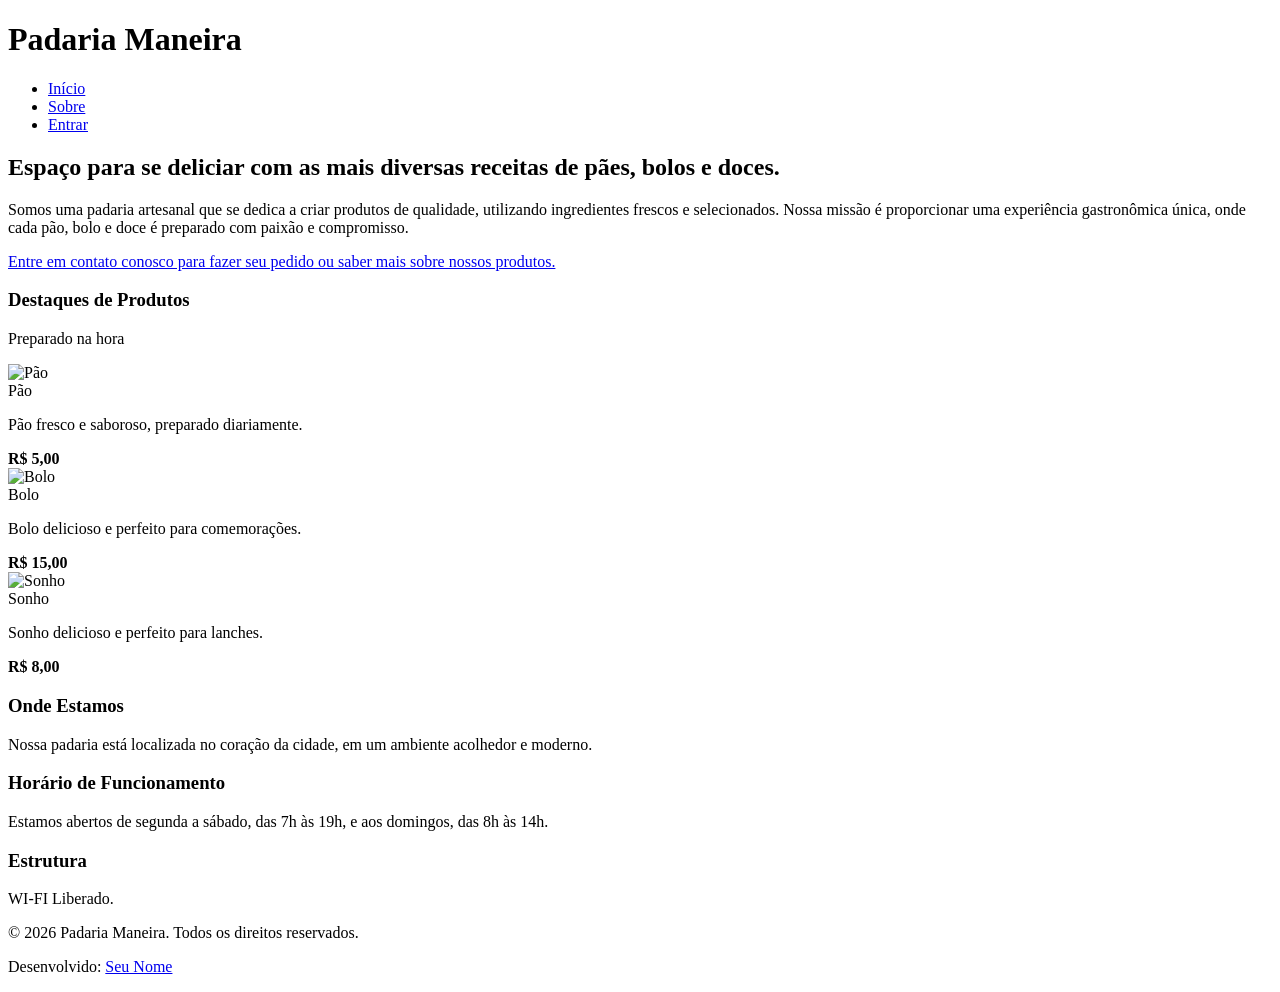
==== index.html @ 3a46fcca "git init" ====
<!DOCTYPE html>
<html lang="pt-BR">
<head>
    <meta charset="UTF-8">
    <meta name="viewport" content="width=device-width, initial-scale=1.0">
    <title>Padaria Maneira</title>
    <link rel="stylesheet" href="style.css">
</head>
<body>

    <header>
        <h1>Padaria Maneira</h1>

        <nav>
            <ul class="menu-navegacao">
                <li><a href="index.html" class="link-inicial">Início</a></li>
                <li><a href="#">Sobre</a></li>
                <li><a href="login.html" class="link-login">Entrar</a></li>
            </ul>
        </nav>
    </header>

    <main class="conteudo">
        <section class="secao-principal">
            <h2>Espaço para se deliciar com as mais diversas receitas de pães, bolos e doces.</h2>
            <p>Somos uma padaria artesanal que se dedica a criar produtos de qualidade, utilizando ingredientes frescos e selecionados.
               Nossa missão é proporcionar uma experiência gastronômica única, onde cada pão, bolo e doce é preparado com paixão e compromisso.</p>
            <a href="#">
               Entre em contato conosco para fazer seu pedido ou saber mais sobre nossos produtos.
            </a>
        </section>

        <!-- DESTAQUES GERAIS -->
        <section class="secao-catalogo">
            <div class="titulo-catalogo">
                <h3>Destaques de Produtos</h3>
                <p>Preparado na hora</p>
            </div>

            <div class="grade">
                <article class="card">
                    <img src="imgs/pao.webp" alt="Pão">
                    <div class="dados-produtos">
                        <span class="etiqueta">Pão</span>
                        <p>Pão fresco e saboroso, preparado diariamente.</p>
                        <strong>R$ 5,00</strong>
                    </div>
                </article>

                <article class="card">
                    <img src="imgs/bolo.webp" alt="Bolo">
                    <div class="dados-produtos">
                        <span class="etiqueta">Bolo</span>
                        <p>Bolo delicioso e perfeito para comemorações.</p>
                        <strong>R$ 15,00</strong>
                    </div>
                </article>

                <article class="card">
                    <img src="imgs/sonho.jpg" alt="Sonho">
                    <div class="dados-produtos">
                        <span class="etiqueta">Sonho</span>
                        <p>Sonho delicioso e perfeito para lanches.</p>
                        <strong>R$ 8,00</strong>
                    </div>
                </article>
            </div>
        </section>

        <section class="secao-info">
            <div class="bloco">
                <h3>Onde Estamos</h3>
                <p>Nossa padaria está localizada no coração da cidade, em um ambiente acolhedor e moderno.</p>
            </div>

            <div class="bloco">
                <h3>Horário de Funcionamento</h3>
                <p>Estamos abertos de segunda a sábado, das 7h às 19h, e aos domingos, das 8h às 14h.</p>
            </div>

            <div class="bloco">
                <h3>Estrutura</h3>
                <p>WI-FI Liberado.</p>
            </div>
        </section>
    </main>

    <footer>
        <p>&copy; 2026 Padaria Maneira. Todos os direitos reservados.</p>
        <p>Desenvolvido: <a href="Desenvolvimento front-end/portifolio.html" target="_blank" rel="noopener noreferrer">Seu Nome</a></p>
    </footer>

</body>
</html>
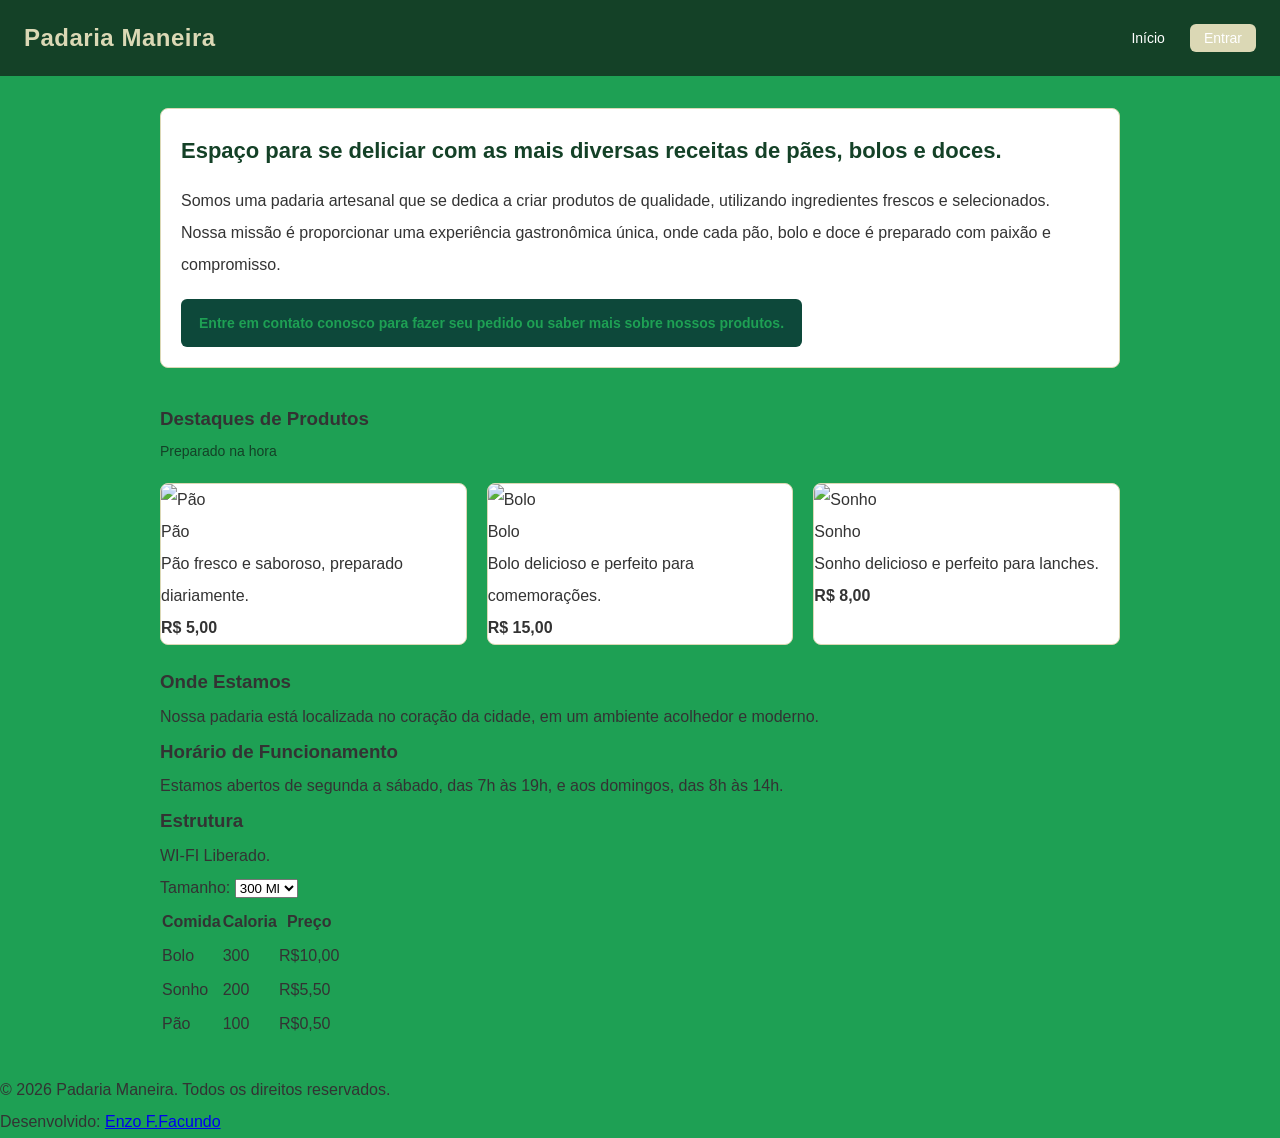
==== commit 8c36849f: "melhorias" ====
--- a/index.html
+++ b/index.html
@@ -9,12 +9,13 @@
 <body>
 
     <header>
-        <h1>Padaria Maneira</h1>
+        <div class="logo">
+            <h1>Padaria Maneira</h1>
+        </div>
 
         <nav>
             <ul class="menu-navegacao">
                 <li><a href="index.html" class="link-inicial">Início</a></li>
-                <li><a href="#">Sobre</a></li>
                 <li><a href="login.html" class="link-login">Entrar</a></li>
             </ul>
         </nav>
@@ -83,12 +84,54 @@
                 <p>WI-FI Liberado.</p>
             </div>
         </section>
-    </main>
+
+        <section class="bloco-tabela">
+            <div class="filtro">
+                <label for="tamanho">Tamanho:</label>
+                <select id="tamanho">
+                    <option>300 Ml</option>
+                    <option>100 Ml</option>
+                </select>
+            </div>
+
+            <table class="tabela">
+                <thead>
+                    <tr>
+                        <th>Comida</th>
+                        <th>Caloria</th>
+                        <th>Preço</th>
+                    </tr>
+                </thead>    
+                    <tbody>
+                        <tr>
+                            <td>Bolo</td>
+                            <td>300</td>
+                            <td>R$10,00</td>
+                        </tr>
+                        <tr>
+                            <td>Sonho</td>
+                            <td>200</td>
+                            <td>R$5,50</td>
+                        </tr>
+                        <tr>
+                            <td>Pão</td>
+                            <td>100</td>
+                            <td>R$0,50</td>
+                        </tr>
+                    </tbody>
+                </table>
+            </section>
+        </main>
+
+
+
 
     <footer>
         <p>&copy; 2026 Padaria Maneira. Todos os direitos reservados.</p>
-        <p>Desenvolvido: <a href="Desenvolvimento front-end/portifolio.html" target="_blank" rel="noopener noreferrer">Seu Nome</a></p>
+        <p>Desenvolvido: <a href="Desenvolvimento front-end/portifolio.html" target="_blank" rel="noopener noreferrer">Enzo F.Facundo</a></p>
     </footer>
+
+
 
 </body>
 </html>
--- a/style.css
+++ b/style.css
@@ -0,0 +1,138 @@
+* {
+    margin: 0;
+    padding:0;
+    box-sizing: border-box;
+}
+
+body{
+    font-family: -apple-system, BlinkMacSystemFont, "Segoe UI", Roboto,
+    Arial, sans-serif;
+    background-color: #1ea054;
+    color: #333;
+    line-height:2;
+    min-height:100vh;
+    display:flex;
+    flex-direction:column;
+}
+
+header{
+    background-color: #144127;
+    color: #fff;
+    padding: 14px 24px;
+    display:flex;
+    justify-content: space-between;
+    align-items: center;
+}
+
+.logo h1{
+    font-size: 24px;
+    color: #dbd8b5;
+    letter-spacing: 0.5px;
+}
+
+.menu-navegacao{
+    list-style: none;
+    display:flex;
+    gap: 25px;
+    align-items: center;
+}
+
+.menu-navegacao a{
+    text-decoration: none;
+    color: #fff;
+    font-size: 14px;
+    font-weight: 500;
+    transition: color 0.3s ease;
+}
+
+.menu-navegacao a:hover,.menu-navegacao a.link-inicial{
+    color:#ffff;
+}
+
+.link-login{
+    background-color: #dbd8b5;
+    color: #144127;
+    padding: 6px 14px;
+    border-radius: 6px;
+}
+
+.link-login:hover{
+    background-color: #5e5e4f;
+    color: #0f0e01;
+}
+
+.conteudo{
+    max-width: 960px;
+    margin: 32px auto;
+    flex: 1;
+    width: 100%;
+}
+
+.secao-principal{
+    background-color: #ffff;
+    border: 1px solid #dbd8b5;
+    border-radius: 8px;
+    padding: 20px;
+    margin-bottom: 32px;
+}
+
+.secao-principal h2{
+    font-size: 22px;
+    margin-bottom: 12px;
+    color: #144127;
+}
+
+.secao-principal p{
+    font-size: 16px;
+    margin-bottom: 18px;
+}
+
+.secao-principal a{
+    display: inline-block;
+    background-color: #0d483a;
+    color: #1ea054;
+    text-decoration: none;
+    font-weight: 600;
+    font-size: 14px;
+    padding: 10px 18px;
+    border-radius:6px;
+}
+
+.secao-principal a:hover{
+    background-color: #39a867;
+    color: #d1e0db;
+}
+
+.secao-catalogo{
+    margin-bottom: 18px;
+}
+
+.titulo-catalogo{
+    margin-bottom: 18px;
+}
+
+.titulo-catalogo h2{
+    font-size: 22px;
+    color: #144127;
+}
+
+.titulo-catalogo p{
+    font-size: 14px;
+    color: #144127;
+}
+
+.grade{
+    display: grid;
+    grid-template-columns: repeat(auto-fit, minmax(260px, 1fr));
+    gap: 20px;
+}
+
+.card{
+    background-color:#fff;
+    border: 1px solid #dbd8b5;
+    border-radius: 8px;
+    overflow: hidden;
+    display: flex;
+    flex-direction: column;
+    transition: transform 0.2s ease, box-shadow 0.2s ease;
+}
